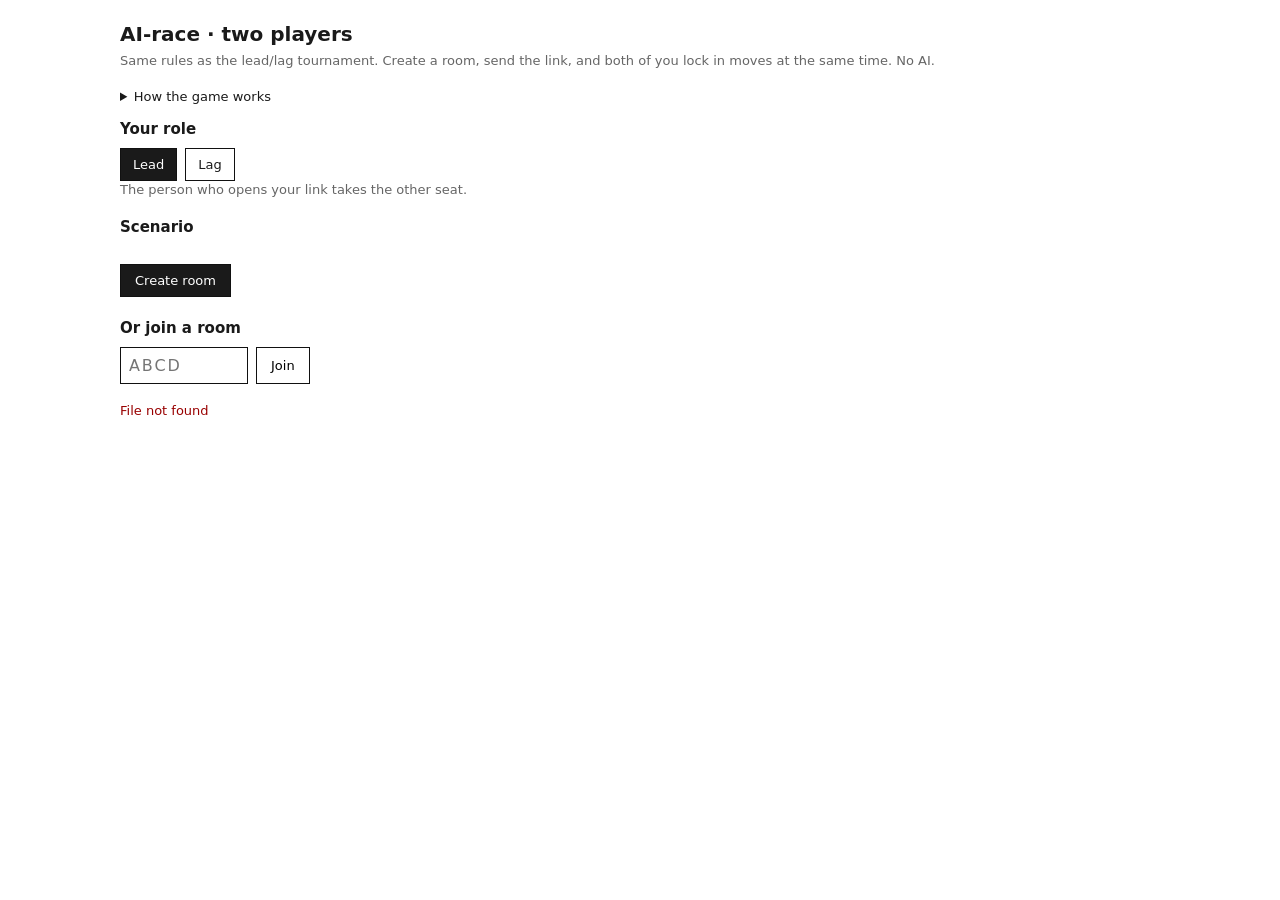
==== site/ai-race/index.html @ 3b781363 "ai-race" ====
<!DOCTYPE html>
<html lang="en">
<head>
  <meta charset="utf-8">
  <meta name="viewport" content="width=device-width, initial-scale=1">
  <title>AI-race · two players</title>
  <style>
    :root {
      --ink: #1a1a1a;
      --muted: #666;
      --bg: #fff;
      --panel: #f7f7f5;
      --line: #ddd;
      --you: #1f4e79;
      --them: #38761d;
      --warn: #990000;
    }
    * { box-sizing: border-box; }
    html, body {
      margin: 0;
      padding: 0;
      background: var(--bg);
      color: var(--ink);
      font-family: "DejaVu Sans", "Helvetica Neue", Helvetica, Arial, sans-serif;
    }
    .page {
      max-width: 1080px;
      margin: 0 auto;
      padding: 22px 20px 48px;
    }
    h1 {
      font-size: 20px;
      font-weight: 600;
      margin: 0 0 6px;
    }
    h2 {
      font-size: 15px;
      font-weight: 600;
      margin: 0 0 10px;
    }
    .lede, .hint, .error {
      color: var(--muted);
      font-size: 13px;
      line-height: 1.45;
      margin: 0 0 18px;
    }
    .error { color: var(--warn); }
    .hidden { display: none !important; }
    .row {
      display: flex;
      flex-wrap: wrap;
      gap: 8px;
    }
    .choice {
      appearance: none;
      border: 1px solid #111;
      background: #fff;
      color: var(--ink);
      padding: 8px 12px;
      font: inherit;
      font-size: 13px;
      cursor: pointer;
    }
    .choice.selected {
      background: var(--ink);
      color: #fff;
    }
    .choice:disabled {
      opacity: 0.45;
      cursor: default;
    }
    .scenarios {
      display: grid;
      grid-template-columns: repeat(auto-fill, minmax(230px, 1fr));
      gap: 8px;
      margin: 8px 0 18px;
    }
    .scenario {
      text-align: left;
      border: 1px solid var(--line);
      background: var(--panel);
      padding: 10px 12px;
      cursor: pointer;
      font: inherit;
    }
    .scenario.selected {
      border-color: #111;
      background: #fff;
    }
    .scenario strong {
      display: block;
      font-size: 13px;
      margin-bottom: 4px;
    }
    .scenario span {
      display: block;
      color: var(--muted);
      font-size: 12px;
      line-height: 1.4;
    }
    .block { margin: 0 0 18px; }
    button.primary, button.secondary {
      font: inherit;
      font-size: 13px;
      padding: 8px 14px;
      cursor: pointer;
      border: 1px solid #111;
    }
    button.primary {
      background: var(--ink);
      color: #fff;
    }
    button.secondary { background: #fff; }
    button:disabled {
      opacity: 0.45;
      cursor: default;
    }
    .layout {
      display: grid;
      grid-template-columns: 1fr 1fr;
      gap: 20px;
      align-items: start;
    }
    @media (max-width: 800px) {
      .layout { grid-template-columns: 1fr; }
    }
    .panel {
      background: var(--panel);
      padding: 14px 16px;
    }
    .meta {
      font-size: 13px;
      color: var(--muted);
      margin: 0 0 14px;
    }
    .share {
      display: flex;
      flex-wrap: wrap;
      gap: 8px;
      align-items: center;
      margin: 0 0 14px;
      font-size: 13px;
    }
    .share input {
      flex: 1 1 220px;
      font: inherit;
      font-size: 13px;
      padding: 8px;
      border: 1px solid #111;
    }
    table {
      width: 100%;
      border-collapse: collapse;
      font-size: 12px;
    }
    th, td {
      text-align: left;
      padding: 4px 6px;
      border-bottom: 1px solid var(--line);
      vertical-align: top;
    }
    th { color: var(--muted); font-weight: 600; }
    tr.current td { font-weight: 600; }
    .payoff {
      font-size: 14px;
      margin: 0 0 8px;
    }
    .payoff b { font-weight: 600; }
    .thread {
      display: flex;
      flex-direction: column;
      gap: 10px;
      min-height: 80px;
    }
    .bubble {
      border: 1px solid var(--line);
      background: #fff;
      padding: 10px 12px;
      font-size: 13px;
      line-height: 1.45;
    }
    .bubble.you { border-left: 3px solid var(--you); }
    .bubble.them { border-left: 3px solid var(--them); }
    .bubble.note, .bubble.resolution {
      color: var(--muted);
      background: transparent;
      border-style: dashed;
    }
    .bubble.result {
      border-color: #111;
      font-weight: 600;
    }
    .who {
      font-size: 11px;
      letter-spacing: 0.03em;
      text-transform: uppercase;
      color: var(--muted);
      margin-bottom: 4px;
    }
    .msg { margin-top: 6px; font-style: italic; }
    .actions label {
      display: block;
      font-size: 12px;
      color: var(--muted);
      margin: 10px 0 4px;
    }
    textarea, select {
      width: 100%;
      font: inherit;
      font-size: 13px;
      padding: 8px;
      border: 1px solid #111;
      background: #fff;
    }
    textarea { min-height: 72px; resize: vertical; }
    .deal-grid {
      display: flex;
      flex-wrap: wrap;
      gap: 6px;
    }
    details.rules {
      margin: 0 0 16px;
      font-size: 13px;
      color: var(--muted);
    }
    details.rules summary { cursor: pointer; color: var(--ink); }
    details.rules p { margin: 8px 0 0; line-height: 1.45; }
    .waiting { color: var(--muted); font-size: 13px; }
    .join-code {
      width: 8em;
      font: inherit;
      font-size: 16px;
      letter-spacing: 0.12em;
      text-transform: uppercase;
      padding: 8px;
      border: 1px solid #111;
    }
  </style>
</head>
<body>
  <div class="page">
    <section id="setup">
      <h1>AI-race · two players</h1>
      <p class="lede">Same rules as the lead/lag tournament. Create a room, send the link, and both of you lock in moves at the same time. No AI.</p>
      <details class="rules">
        <summary>How the game works</summary>
        <p>Each timestep you may first-strike, offer a pause treaty, or pass. A first strike ends the game: the striker scores bonus plus the current second-strike penalty, and the victim scores −100. If both strike, lead goes first. A pause deal must be on the grid (0, 0) through (5, −50). The other player may accept, counter once, or reject. After a counter, only accept or reject remains. If both offer, the lead player’s deal is presented. Mutual passes move time forward. A stay-in bonus is always on: when the game ends, both players receive extra points equal to the ending timestep (0-indexed).</p>
      </details>
      <div class="block">
        <h2>Your role</h2>
        <div class="row" id="roles">
          <button type="button" class="choice selected" data-role="lead">Lead</button>
          <button type="button" class="choice" data-role="lag">Lag</button>
        </div>
        <p class="hint">The person who opens your link takes the other seat.</p>
      </div>
      <div class="block">
        <h2>Scenario</h2>
        <div class="scenarios" id="scenarios"></div>
      </div>
      <div class="row">
        <button type="button" class="primary" id="create">Create room</button>
      </div>
      <div class="block" style="margin-top:22px">
        <h2>Or join a room</h2>
        <div class="row">
          <input class="join-code" id="join-code" maxlength="8" placeholder="ABCD" autocomplete="off">
          <button type="button" class="secondary" id="join">Join</button>
        </div>
      </div>
      <p class="error hidden" id="setup-error"></p>
    </section>

    <section id="game" class="hidden">
      <h1 id="game-title">Game</h1>
      <p class="meta" id="game-meta"></p>
      <div class="share" id="share">
        <input id="share-url" readonly>
        <button type="button" class="secondary" id="copy-link">Copy link</button>
      </div>
      <div class="layout">
        <div>
          <div class="panel">
            <h2>Current payoffs</h2>
            <div id="payoffs"></div>
            <div id="trajectory"></div>
          </div>
        </div>
        <div>
          <div class="panel">
            <h2>Negotiation</h2>
            <div class="thread" id="thread"></div>
            <p class="waiting hidden" id="waiting"></p>
            <p class="error hidden" id="game-error"></p>
            <form id="move-form" class="actions">
              <p class="hint" id="prompt"></p>
              <div class="row" id="move-actions"></div>
              <div id="deal-wrap" class="hidden">
                <label for="deal">Deal (lead, lag)</label>
                <div class="deal-grid" id="deals"></div>
              </div>
              <label for="message">Message</label>
              <textarea id="message" placeholder="Optional message attached to this move"></textarea>
              <div class="row" style="margin-top:10px">
                <button type="submit" class="primary" id="submit">Send</button>
                <button type="button" class="secondary" id="again">New game</button>
              </div>
            </form>
          </div>
        </div>
      </div>
    </section>
  </div>
  <script>
// Set this to your Render URL when this page is on cwrodriguez.com/ai-race.
// Leave empty when served by serve_play.py (same origin).
const PLAY_API = "";

const setupEl = document.getElementById("setup");
const gameEl = document.getElementById("game");
const scenariosEl = document.getElementById("scenarios");
const setupError = document.getElementById("setup-error");
const gameError = document.getElementById("game-error");
const waitingEl = document.getElementById("waiting");
const form = document.getElementById("move-form");

const state = {
  role: "lead",
  version: "",
  room: "",
  token: "",
  setup: null,
  payload: null,
  action: "pass",
  deal: null,
  pollTimer: null,
};

function showError(el, text) {
  el.textContent = text || "";
  el.classList.toggle("hidden", !text);
}

function selectChoice(container, attr, value) {
  for (const btn of container.querySelectorAll(".choice, .scenario")) {
    btn.classList.toggle("selected", btn.dataset[attr] === value);
  }
}

function dealKey(deal) {
  if (!deal) return "";
  if (Array.isArray(deal)) return `${deal[0]},${deal[1]}`;
  return `${deal.lead},${deal.lag}`;
}

function formatDeal(deal) {
  if (!deal) return "";
  if (Array.isArray(deal)) return `(${deal[0]}, ${deal[1]})`;
  return `(${deal.lead}, ${deal.lag})`;
}

function actionLabel(action) {
  return {
    first_strike: "First strike",
    offer_pause: "Offer pause",
    pass: "Pass",
    accept: "Accept",
    counter: "Counter",
    reject: "Reject",
  }[action] || action;
}

function shareUrl(room) {
  const url = new URL(window.location.href);
  url.searchParams.set("room", room);
  return url.toString();
}

function storageKey(room) {
  return `play:${room}`;
}

function rememberSeat(room, token, role) {
  sessionStorage.setItem(storageKey(room), JSON.stringify({ token, role }));
}

function recalledSeat(room) {
  try {
    return JSON.parse(sessionStorage.getItem(storageKey(room)) || "null");
  } catch {
    return null;
  }
}

async function api(path, options = {}) {
  const timeoutMs = options.timeoutMs || 20000;
  const headers = { ...(options.headers || {}) };
  const ctrl = new AbortController();
  const timer = setTimeout(() => ctrl.abort(), timeoutMs);
  try {
    const res = await fetch(`${PLAY_API}${path}`, { ...options, headers, signal: ctrl.signal });
    const data = await res.json().catch(() => ({}));
    if (!res.ok) throw new Error(data.error || res.statusText);
    return data;
  } catch (err) {
    if (err.name === "AbortError") {
      throw new Error("The server is waking up or unreachable. Try again in a moment.");
    }
    throw err;
  } finally {
    clearTimeout(timer);
  }
}

function renderSetup(payload) {
  state.setup = payload;
  scenariosEl.replaceChildren();
  for (const version of payload.versions) {
    const btn = document.createElement("button");
    btn.type = "button";
    btn.className = "scenario";
    btn.dataset.version = version.name;
    const title = document.createElement("strong");
    title.textContent = version.label;
    const blurb = document.createElement("span");
    blurb.textContent = `${version.blurb} ${version.notes.join(" ")}`;
    btn.append(title, blurb);
    btn.addEventListener("click", () => {
      state.version = version.name;
      selectChoice(scenariosEl, "version", version.name);
    });
    scenariosEl.append(btn);
  }
  if (payload.versions.length) {
    state.version = payload.versions[0].name;
    selectChoice(scenariosEl, "version", state.version);
  }
}

function renderPayoffs(game) {
  const vis = game.visible;
  const youLead = game.human_role === "lead";
  const payoffs = document.getElementById("payoffs");
  payoffs.replaceChildren();
  const lines = [
    `Timestep ${vis.timestep} of ${vis.n_timesteps - 1}.`,
    `First-strike bonuses: lead +${vis.lead_bonus}, lag +${vis.lag_bonus}.`,
    `Second-strike penalties: lead ${vis.lead_penalty}, lag ${vis.lag_penalty}.`,
    `If lead strikes now: lead ${vis.if_lead_strikes.lead}, lag ${vis.if_lead_strikes.lag}.`,
    `If lag strikes now: lead ${vis.if_lag_strikes.lead}, lag ${vis.if_lag_strikes.lag}.`,
  ];
  if (vis.stayin_bonus) {
    lines.splice(2, 0,
      `Stay-in bonus: +${vis.stayin_bonus} per timestep to both players when the game ends. If it ends now, both scores increase by +${vis.stayin_if_end || 0}.`
    );
  }
  for (const line of lines) {
    const p = document.createElement("p");
    p.className = "payoff";
    p.textContent = line;
    payoffs.append(p);
  }
  const yours = youLead ? vis.if_lead_strikes.lead : vis.if_lag_strikes.lag;
  const theirs = youLead ? vis.if_lead_strikes.lag : vis.if_lag_strikes.lead;
  const note = document.createElement("p");
  note.className = "payoff";
  note.innerHTML = `If you strike now: you <b>${yours}</b>, opponent <b>${theirs}</b>.`;
  payoffs.append(note);

  const box = document.getElementById("trajectory");
  box.replaceChildren();
  if (!vis.trajectory) {
    const p = document.createElement("p");
    p.className = "hint";
    p.textContent = "You observe only the current payoffs.";
    box.append(p);
    return;
  }
  const hint = document.createElement("p");
  hint.className = "hint";
  hint.textContent = game.version.info === "complete"
    ? "Full payoff path, including future timesteps."
    : "Payoffs from the start through this timestep. Future timesteps are hidden.";
  box.append(hint);
  const table = document.createElement("table");
  table.innerHTML = "<thead><tr><th>t</th><th>Lead pen.</th><th>Lag pen.</th><th>Stay-in</th><th>Lead strikes</th><th>Lag strikes</th></tr></thead>";
  const body = document.createElement("tbody");
  for (const row of vis.trajectory) {
    const tr = document.createElement("tr");
    if (row.timestep === vis.timestep) tr.className = "current";
    const stay = row.stayin_if_end != null ? `+${row.stayin_if_end}` : "—";
    tr.innerHTML = `<td>${row.timestep}${row.timestep === vis.timestep ? " ←" : ""}</td>
      <td>${row.lead_penalty}</td><td>${row.lag_penalty}</td>
      <td>${stay}</td>
      <td>(${row.if_lead_strikes.lead}, ${row.if_lead_strikes.lag})</td>
      <td>(${row.if_lag_strikes.lead}, ${row.if_lag_strikes.lag})</td>`;
    body.append(tr);
  }
  table.append(body);
  box.append(table);
}

function renderThread(game) {
  const box = document.getElementById("thread");
  box.replaceChildren();
  if (!game.thread.length && game.phase !== "done") {
    const empty = document.createElement("div");
    empty.className = "bubble note";
    empty.textContent = "No public moves yet. Choose an action for this timestep.";
    box.append(empty);
  }
  for (const item of game.thread) {
    const div = document.createElement("div");
    const side = item.is_you ? "you" : item.actor ? "them" : item.kind;
    div.className = `bubble ${side}`;
    if (item.kind === "offer" || item.kind === "reply" || item.kind === "action") {
      const who = document.createElement("div");
      who.className = "who";
      who.textContent = `${item.label} · t=${item.timestep}`;
      const body = document.createElement("div");
      const verb = item.kind === "offer" ? "offered" : actionLabel(item.action || "offered").toLowerCase();
      body.textContent = item.deal ? `${verb} ${formatDeal(item.deal)}` : verb;
      div.append(who, body);
      if (item.message) {
        const msg = document.createElement("div");
        msg.className = "msg";
        msg.textContent = `“${item.message}”`;
        div.append(msg);
      }
    } else if (item.kind === "result") {
      div.textContent = item.text || "Game over.";
      if (item.you != null) {
        const scores = document.createElement("div");
        scores.style.marginTop = "6px";
        scores.textContent = `Your score ${item.you} · opponent ${item.them}`;
        div.append(scores);
      }
    } else {
      div.textContent = item.text || "";
    }
    box.append(div);
  }
}

function waitingText(payload) {
  const game = payload.state;
  if (payload.waiting_for_join && payload.waiting_for_join.length) {
    const open = payload.waiting_for_join[0];
    return `Waiting for the ${open} player to join. Send them the link.`;
  }
  if (game.phase === "done") return "";
  if (game.you_ready) {
    return game.opponent_ready
      ? "Resolving…"
      : "You locked in. Waiting for the other player.";
  }
  if (game.opponent_ready) return "The other player has locked in. Choose your action.";
  if (!game.your_turn) return game.prompt || "Waiting for the other player.";
  return "";
}

function setActionButtons(game, canAct) {
  const box = document.getElementById("move-actions");
  const deals = document.getElementById("deals");
  const dealWrap = document.getElementById("deal-wrap");
  box.replaceChildren();
  deals.replaceChildren();
  const done = game.phase === "done";
  const showForm = canAct && !done;
  document.getElementById("submit").classList.toggle("hidden", !showForm);
  document.getElementById("message").classList.toggle("hidden", !showForm);
  document.querySelector("label[for=message]").classList.toggle("hidden", !showForm);
  box.classList.toggle("hidden", !showForm);
  if (!showForm) {
    dealWrap.classList.add("hidden");
    document.getElementById("prompt").textContent = game.prompt || "";
    return;
  }
  const actions = game.phase === "negotiate"
    ? (game.can_counter ? ["accept", "counter", "reject"] : ["accept", "reject"])
    : (game.allow_pause ? ["first_strike", "offer_pause", "pass"] : ["first_strike", "pass"]);
  if (!actions.includes(state.action)) {
    state.action = actions.includes("pass") ? "pass" : actions[0];
  }
  for (const action of actions) {
    const btn = document.createElement("button");
    btn.type = "button";
    btn.className = "choice";
    btn.dataset.action = action;
    btn.textContent = actionLabel(action);
    if (action === state.action) btn.classList.add("selected");
    btn.addEventListener("click", () => {
      state.action = action;
      selectChoice(box, "action", action);
      dealWrap.classList.toggle("hidden", action !== "offer_pause" && action !== "counter");
    });
    box.append(btn);
  }
  const needsDeal = state.action === "offer_pause" || state.action === "counter";
  dealWrap.classList.toggle("hidden", !needsDeal);
  if (!state.deal && game.deal_grid.length) state.deal = game.deal_grid[0];
  for (const deal of game.deal_grid) {
    const btn = document.createElement("button");
    btn.type = "button";
    btn.className = "choice";
    btn.dataset.deal = dealKey(deal);
    btn.textContent = formatDeal(deal);
    if (dealKey(deal) === dealKey(state.deal)) btn.classList.add("selected");
    btn.addEventListener("click", () => {
      state.deal = deal;
      selectChoice(deals, "deal", dealKey(deal));
    });
    deals.append(btn);
  }
  document.getElementById("prompt").textContent = game.prompt || (
    game.phase === "action"
      ? "Choose first strike, offer a pause, or pass. The other player chooses at the same time."
      : "A pause deal is on the table."
  );
}

function enterGame(payload) {
  state.room = payload.room;
  state.token = payload.token;
  state.role = payload.role;
  rememberSeat(payload.room, payload.token, payload.role);
  const url = shareUrl(payload.room);
  history.replaceState(null, "", url);
  document.getElementById("share-url").value = url;
  setupEl.classList.add("hidden");
  gameEl.classList.remove("hidden");
  renderPayload(payload);
  startPolling();
}

function renderPayload(payload) {
  state.payload = payload;
  const game = payload.state;
  document.getElementById("game-title").textContent = `You are ${payload.role}`;
  const joinNote = payload.waiting_for_join && payload.waiting_for_join.length
    ? " · waiting for opponent"
    : "";
  document.getElementById("game-meta").textContent =
    `${game.version.label} · room ${payload.room} · timestep ${game.timestep} of ${game.last_timestep}${joinNote}`;
  renderPayoffs(game);
  renderThread(game);
  const waiting = waitingText(payload);
  waitingEl.textContent = waiting;
  waitingEl.classList.toggle("hidden", !waiting);
  const canAct = game.your_turn;
  setActionButtons(game, canAct);
}

function stopPolling() {
  if (state.pollTimer) {
    clearTimeout(state.pollTimer);
    state.pollTimer = null;
  }
}

function shouldPoll(payload) {
  if (!payload) return false;
  if (payload.state.phase === "done") return false;
  if (payload.waiting_for_join && payload.waiting_for_join.length) return true;
  return !payload.state.your_turn;
}

function startPolling() {
  stopPolling();
  if (!shouldPoll(state.payload)) return;
  state.pollTimer = setTimeout(poll, 1500);
}

async function poll() {
  if (!state.room || !state.token) return;
  try {
    const data = await api(
      `/api/state?room=${encodeURIComponent(state.room)}&token=${encodeURIComponent(state.token)}`,
      { timeoutMs: 90000 },
    );
    renderPayload(data);
    showError(gameError, "");
  } catch (err) {
    showError(gameError, err.message);
  } finally {
    startPolling();
  }
}

async function createRoom() {
  showError(setupError, "");
  const btn = document.getElementById("create");
  btn.disabled = true;
  try {
    const data = await api("/api/rooms", {
      method: "POST",
      headers: { "Content-Type": "application/json" },
      timeoutMs: 90000,
      body: JSON.stringify({ role: state.role, version: state.version }),
    });
    enterGame(data);
  } catch (err) {
    showError(setupError, err.message);
  } finally {
    btn.disabled = false;
  }
}

async function joinRoom(room, token) {
  showError(setupError, "");
  const btn = document.getElementById("join");
  btn.disabled = true;
  try {
    const data = await api("/api/rooms/join", {
      method: "POST",
      headers: { "Content-Type": "application/json" },
      timeoutMs: 90000,
      body: JSON.stringify({ room, token: token || "", role: state.role }),
    });
    enterGame(data);
  } catch (err) {
    showError(setupError, err.message);
  } finally {
    btn.disabled = false;
  }
}

async function sendMove(event) {
  event.preventDefault();
  const game = state.payload && state.payload.state;
  if (!game || game.phase === "done" || !game.your_turn) return;
  if (state.action === "first_strike" && !confirm("A first strike ends the game immediately. Continue?")) {
    return;
  }
  showError(gameError, "");
  const submit = document.getElementById("submit");
  submit.disabled = true;
  const payload = {
    room: state.room,
    token: state.token,
    action: state.action,
    message: document.getElementById("message").value,
    deal: null,
  };
  if (state.action === "offer_pause" || state.action === "counter") {
    const [lead, lag] = state.deal;
    payload.deal = { lead, lag };
  }
  try {
    const data = await api("/api/move", {
      method: "POST",
      headers: { "Content-Type": "application/json" },
      body: JSON.stringify(payload),
    });
    document.getElementById("message").value = "";
    renderPayload(data);
    startPolling();
  } catch (err) {
    showError(gameError, err.message);
  } finally {
    submit.disabled = false;
  }
}

document.getElementById("roles").addEventListener("click", (event) => {
  const btn = event.target.closest("[data-role]");
  if (!btn) return;
  state.role = btn.dataset.role;
  selectChoice(document.getElementById("roles"), "role", state.role);
});

document.getElementById("create").addEventListener("click", createRoom);
document.getElementById("join").addEventListener("click", () => {
  const room = document.getElementById("join-code").value.trim().toUpperCase();
  if (!room) {
    showError(setupError, "Enter a room code.");
    return;
  }
  joinRoom(room);
});
form.addEventListener("submit", sendMove);
document.getElementById("again").addEventListener("click", () => {
  stopPolling();
  state.room = "";
  state.token = "";
  state.payload = null;
  history.replaceState(null, "", window.location.pathname);
  gameEl.classList.add("hidden");
  setupEl.classList.remove("hidden");
  showError(gameError, "");
});
document.getElementById("copy-link").addEventListener("click", async () => {
  const value = document.getElementById("share-url").value;
  try {
    await navigator.clipboard.writeText(value);
    document.getElementById("copy-link").textContent = "Copied";
    setTimeout(() => { document.getElementById("copy-link").textContent = "Copy link"; }, 1200);
  } catch {
    document.getElementById("share-url").select();
  }
});

const params = new URLSearchParams(window.location.search);
const roomFromUrl = (params.get("room") || "").trim().toUpperCase();

api("/api/setup", { timeoutMs: 90000 })
  .then((payload) => {
    renderSetup(payload);
    if (!roomFromUrl) return;
    document.getElementById("join-code").value = roomFromUrl;
    const recalled = recalledSeat(roomFromUrl);
    return joinRoom(roomFromUrl, recalled && recalled.token);
  })
  .catch((err) => showError(setupError, err.message));
  </script>
</body>
</html>
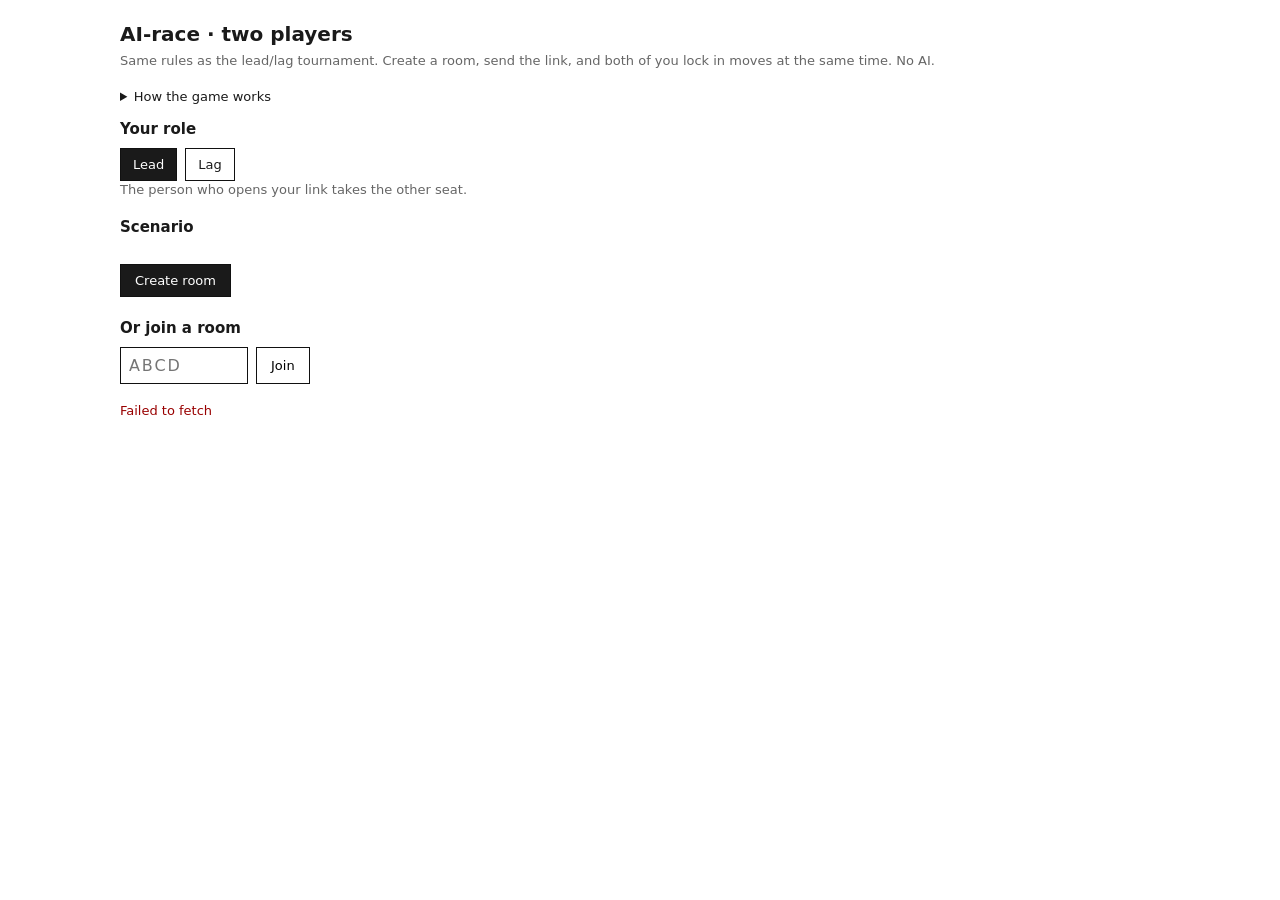
==== commit 57b75d3c: "Use render api" ====
--- a/site/ai-race/index.html
+++ b/site/ai-race/index.html
@@ -314,7 +314,7 @@
   <script>
 // Set this to your Render URL when this page is on cwrodriguez.com/ai-race.
 // Leave empty when served by serve_play.py (same origin).
-const PLAY_API = "";
+const PLAY_API = "https://ai-race.onrender.com";
 
 const setupEl = document.getElementById("setup");
 const gameEl = document.getElementById("game");
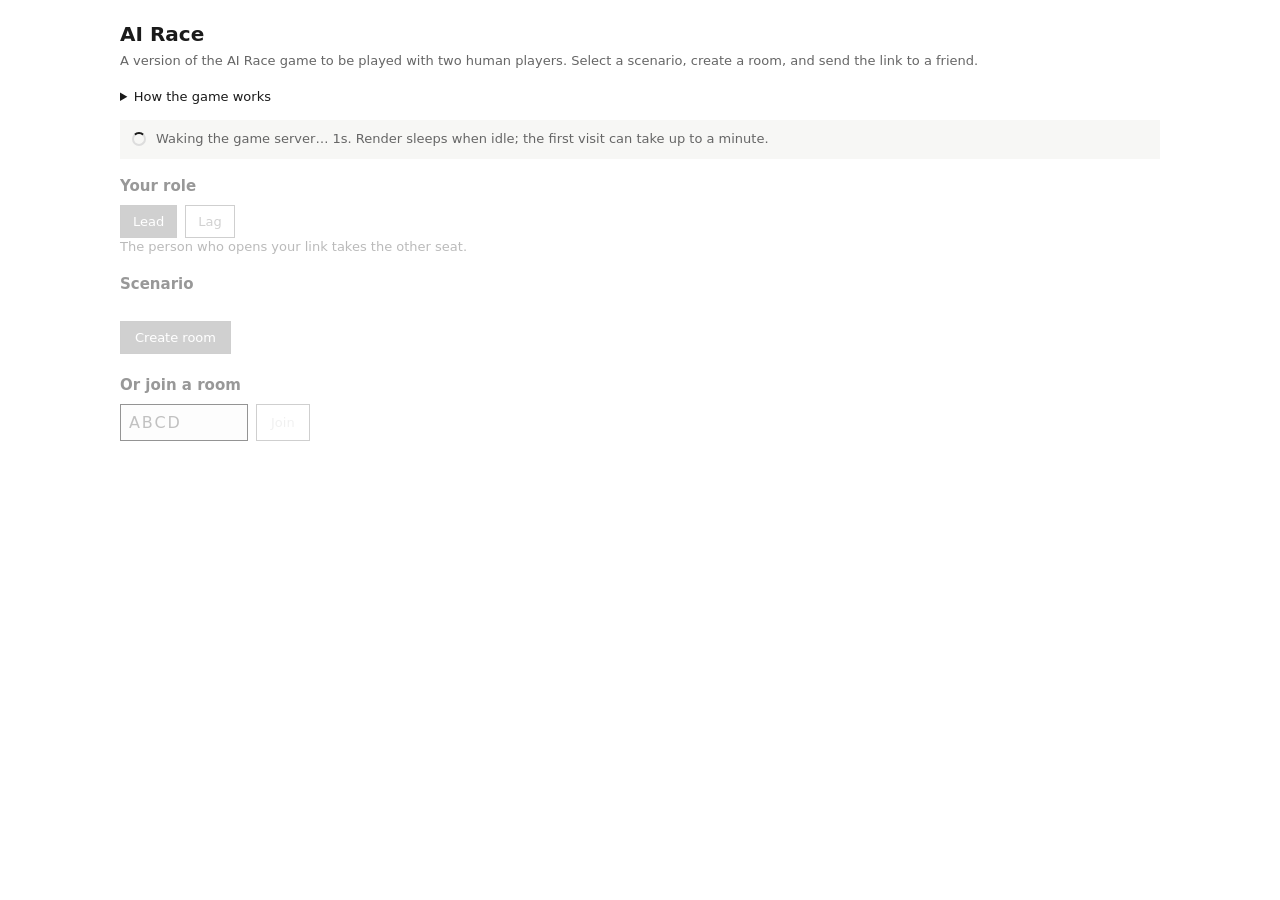
==== commit e5482a00: "Sync AI Race from game_theory" ====
--- a/site/ai-race/index.html
+++ b/site/ai-race/index.html
@@ -3,7 +3,7 @@
 <head>
   <meta charset="utf-8">
   <meta name="viewport" content="width=device-width, initial-scale=1">
-  <title>AI-race · two players</title>
+  <title>AI Race</title>
   <style>
     :root {
       --ink: #1a1a1a;
@@ -46,6 +46,35 @@
     }
     .error { color: var(--warn); }
     .hidden { display: none !important; }
+    .server-status {
+      display: flex;
+      flex-wrap: wrap;
+      align-items: center;
+      gap: 10px;
+      margin: 0 0 18px;
+      padding: 10px 12px;
+      background: var(--panel);
+      font-size: 13px;
+      color: var(--muted);
+      line-height: 1.45;
+    }
+    .server-status.failed { color: var(--warn); }
+    .spinner {
+      width: 14px;
+      height: 14px;
+      border: 2px solid var(--line);
+      border-top-color: var(--ink);
+      border-radius: 50%;
+      animation: spin 0.8s linear infinite;
+      flex: 0 0 auto;
+    }
+    @keyframes spin {
+      to { transform: rotate(360deg); }
+    }
+    .setup-controls.is-blocked {
+      opacity: 0.45;
+      pointer-events: none;
+    }
     .row {
       display: flex;
       flex-wrap: wrap;
@@ -71,9 +100,12 @@
     }
     .scenarios {
       display: grid;
-      grid-template-columns: repeat(auto-fill, minmax(230px, 1fr));
+      grid-template-columns: 1fr 1fr;
       gap: 8px;
       margin: 8px 0 18px;
+    }
+    @media (max-width: 640px) {
+      .scenarios { grid-template-columns: 1fr; }
     }
     .scenario {
       text-align: left;
@@ -235,22 +267,77 @@
       padding: 8px;
       border: 1px solid #111;
     }
+    .modal-backdrop {
+      position: fixed;
+      inset: 0;
+      background: rgba(0, 0, 0, 0.45);
+      display: flex;
+      align-items: flex-start;
+      justify-content: center;
+      overflow: auto;
+      padding: 32px 16px;
+      z-index: 20;
+    }
+    .modal {
+      background: #fff;
+      max-width: 720px;
+      width: 100%;
+      padding: 18px 20px 20px;
+      border: 1px solid #111;
+    }
+    .modal h2 { margin-bottom: 6px; }
+    .modal .fields {
+      display: grid;
+      grid-template-columns: 1fr 1fr;
+      gap: 10px 14px;
+      margin: 14px 0;
+    }
+    @media (max-width: 640px) {
+      .modal .fields { grid-template-columns: 1fr; }
+    }
+    .modal label {
+      display: block;
+      font-size: 12px;
+      color: var(--muted);
+      margin: 0 0 4px;
+    }
+    .modal input, .modal select {
+      width: 100%;
+      font: inherit;
+      font-size: 13px;
+      padding: 8px;
+      border: 1px solid #111;
+      background: #fff;
+    }
+    .penalty-table { margin: 8px 0 14px; }
+    .deal-preview {
+      font-size: 12px;
+      color: var(--muted);
+      line-height: 1.45;
+      margin: 0 0 14px;
+    }
   </style>
 </head>
 <body>
   <div class="page">
     <section id="setup">
-      <h1>AI-race · two players</h1>
-      <p class="lede">Same rules as the lead/lag tournament. Create a room, send the link, and both of you lock in moves at the same time. No AI.</p>
+      <h1>AI Race</h1>
+      <p class="lede">A version of the AI Race game to be played with two human players. Select a scenario, create a room, and send the link to a friend.</p>
       <details class="rules">
         <summary>How the game works</summary>
-        <p>Each timestep you may first-strike, offer a pause treaty, or pass. A first strike ends the game: the striker scores bonus plus the current second-strike penalty, and the victim scores −100. If both strike, lead goes first. A pause deal must be on the grid (0, 0) through (5, −50). The other player may accept, counter once, or reject. After a counter, only accept or reject remains. If both offer, the lead player’s deal is presented. Mutual passes move time forward. A stay-in bonus is always on: when the game ends, both players receive extra points equal to the ending timestep (0-indexed).</p>
+        <p>Each turn, the Lead and the Lag may engage in a first strike, negotiate a pause, or continue progressing. A first strike ends the game: the striker receives the first-strike bonus (+5) plus the current second-strike penalty, and the other player takes the destruction penalty (−100). If both strike, the Lead strikes first. Pause terms can be neutral or can favor one player at the expense of the other. The conceding player loses 5 points per point gained by the winning player, and a pause cannot net more than the first-strike bonus, so deals end at (0, 0) or (1, −5) through (5, −25) for the winning and conceding player. The receiving player may accept, counter once, or reject and continue to the next turn. After a counter, only accept or reject remains. If both offer, the Lead’s terms are presented. If both continue, the race moves forward. The game ends when a pause is accepted, a player strikes, or all turns finish without a strike. Both players then receive a stay-in bonus of +1 per turn, equal to the ending turn (0-indexed).</p>
       </details>
+      <div id="server-status" class="server-status" aria-live="polite">
+        <span class="spinner" aria-hidden="true"></span>
+        <span id="server-status-text">Connecting to the game server… Render sleeps when idle, so the first visit can take up to a minute.</span>
+        <button type="button" class="secondary hidden" id="retry-server">Retry</button>
+      </div>
+      <div id="setup-controls" class="setup-controls is-blocked">
       <div class="block">
         <h2>Your role</h2>
         <div class="row" id="roles">
-          <button type="button" class="choice selected" data-role="lead">Lead</button>
-          <button type="button" class="choice" data-role="lag">Lag</button>
+          <button type="button" class="choice selected" data-role="lead" disabled>Lead</button>
+          <button type="button" class="choice" data-role="lag" disabled>Lag</button>
         </div>
         <p class="hint">The person who opens your link takes the other seat.</p>
       </div>
@@ -259,17 +346,71 @@
         <div class="scenarios" id="scenarios"></div>
       </div>
       <div class="row">
-        <button type="button" class="primary" id="create">Create room</button>
+        <button type="button" class="primary" id="create" disabled>Create room</button>
       </div>
       <div class="block" style="margin-top:22px">
         <h2>Or join a room</h2>
         <div class="row">
-          <input class="join-code" id="join-code" maxlength="8" placeholder="ABCD" autocomplete="off">
-          <button type="button" class="secondary" id="join">Join</button>
+          <input class="join-code" id="join-code" maxlength="8" placeholder="ABCD" autocomplete="off" disabled>
+          <button type="button" class="secondary" id="join" disabled>Join</button>
         </div>
+      </div>
       </div>
       <p class="error hidden" id="setup-error"></p>
     </section>
+
+    <div id="custom-modal" class="modal-backdrop hidden">
+      <div class="modal" role="dialog" aria-labelledby="custom-title">
+        <h2 id="custom-title">Custom race</h2>
+        <p class="hint">Set turns, parameters, and Lead/Lag second-strike penalties for each turn. Pause deals are generated from the first-strike bonus and concession ratio.</p>
+        <div class="fields">
+          <div>
+            <label for="custom-turns">Number of turns</label>
+            <input id="custom-turns" type="number" min="2" max="15" value="10">
+          </div>
+          <div>
+            <label for="custom-preset">Fill from preset</label>
+            <select id="custom-preset">
+              <option value="">Leave as edited</option>
+              <option value="convergent">Convergent</option>
+              <option value="divergent">Divergent</option>
+              <option value="static">Static</option>
+            </select>
+          </div>
+          <div>
+            <label for="custom-bonus">First-strike bonus</label>
+            <input id="custom-bonus" type="number" min="0" max="20" value="5">
+          </div>
+          <div>
+            <label for="custom-ratio">Concession ratio</label>
+            <input id="custom-ratio" type="number" min="1" max="20" value="5">
+          </div>
+          <div>
+            <label for="custom-destruction">Destruction penalty</label>
+            <input id="custom-destruction" type="number" value="-100">
+          </div>
+          <div>
+            <label for="custom-stayin">Stay-in bonus per turn</label>
+            <input id="custom-stayin" type="number" value="1">
+          </div>
+          <div>
+            <label for="custom-info">Knowledge</label>
+            <select id="custom-info">
+              <option value="current">Current knowledge</option>
+              <option value="future">Future knowledge</option>
+            </select>
+          </div>
+        </div>
+        <h2>Second-strike penalties</h2>
+        <div class="penalty-table" id="custom-penalties"></div>
+        <p class="deal-preview" id="custom-deals"></p>
+        <p class="error hidden" id="custom-error"></p>
+        <div class="row">
+          <button type="button" class="primary" id="custom-create">Create room</button>
+          <button type="button" class="secondary" id="custom-cancel">Cancel</button>
+        </div>
+      </div>
+    </div>
 
     <section id="game" class="hidden">
       <h1 id="game-title">Game</h1>
@@ -334,6 +475,8 @@
   action: "pass",
   deal: null,
   pollTimer: null,
+  custom: null,
+  penalties: [],
 };
 
 function showError(el, text) {
@@ -390,6 +533,33 @@
   } catch {
     return null;
   }
+}
+
+function sleep(ms) {
+  return new Promise((resolve) => setTimeout(resolve, ms));
+}
+
+function setSetupEnabled(enabled) {
+  const box = document.getElementById("setup-controls");
+  box.classList.toggle("is-blocked", !enabled);
+  for (const el of box.querySelectorAll("button, input, select, textarea")) {
+    el.disabled = !enabled;
+  }
+}
+
+function setServerStatus(text, { spinning = true, failed = false } = {}) {
+  const bar = document.getElementById("server-status");
+  const retry = document.getElementById("retry-server");
+  if (!text) {
+    bar.classList.add("hidden");
+    retry.classList.add("hidden");
+    return;
+  }
+  bar.classList.remove("hidden");
+  bar.classList.toggle("failed", failed);
+  bar.querySelector(".spinner").classList.toggle("hidden", !spinning);
+  document.getElementById("server-status-text").textContent = text;
+  retry.classList.toggle("hidden", !failed);
 }
 
 async function api(path, options = {}) {
@@ -412,6 +582,37 @@
   }
 }
 
+async function waitForSetup() {
+  setSetupEnabled(false);
+  setServerStatus("Connecting to the game server… Render sleeps when idle, so the first visit can take up to a minute.");
+  showError(setupError, "");
+  const started = Date.now();
+  const deadline = started + 120000;
+  let lastError = null;
+  while (Date.now() < deadline) {
+    try {
+      const payload = await api("/api/setup", {
+        timeoutMs: Math.max(5000, Math.min(90000, deadline - Date.now())),
+      });
+      renderSetup(payload);
+      setServerStatus("");
+      setSetupEnabled(true);
+      return payload;
+    } catch (err) {
+      lastError = err;
+      const secs = Math.max(1, Math.round((Date.now() - started) / 1000));
+      setServerStatus(
+        `Waking the game server… ${secs}s. Render sleeps when idle; the first visit can take up to a minute.`,
+      );
+      await sleep(2000);
+    }
+  }
+  const message = (lastError && lastError.message) || "Could not reach the game server.";
+  setServerStatus(message, { spinning: false, failed: true });
+  showError(setupError, message);
+  throw lastError || new Error(message);
+}
+
 function renderSetup(payload) {
   state.setup = payload;
   scenariosEl.replaceChildren();
@@ -423,10 +624,15 @@
     const title = document.createElement("strong");
     title.textContent = version.label;
     const blurb = document.createElement("span");
-    blurb.textContent = `${version.blurb} ${version.notes.join(" ")}`;
+    blurb.textContent = `${version.blurb} ${(version.notes || []).join(" ")}`;
     btn.append(title, blurb);
     btn.addEventListener("click", () => {
+      if (version.name === "custom") {
+        openCustomModal();
+        return;
+      }
       state.version = version.name;
+      state.custom = null;
       selectChoice(scenariosEl, "version", version.name);
     });
     scenariosEl.append(btn);
@@ -444,7 +650,7 @@
   payoffs.replaceChildren();
   const lines = [
     `Timestep ${vis.timestep} of ${vis.n_timesteps - 1}.`,
-    `First-strike bonuses: lead +${vis.lead_bonus}, lag +${vis.lag_bonus}.`,
+    `First-strike bonus: +${vis.first_strike_bonus} for both players.`,
     `Second-strike penalties: lead ${vis.lead_penalty}, lag ${vis.lag_penalty}.`,
     `If lead strikes now: lead ${vis.if_lead_strikes.lead}, lag ${vis.if_lead_strikes.lag}.`,
     `If lag strikes now: lead ${vis.if_lag_strikes.lead}, lag ${vis.if_lag_strikes.lag}.`,
@@ -478,7 +684,7 @@
   }
   const hint = document.createElement("p");
   hint.className = "hint";
-  hint.textContent = game.version.info === "complete"
+  hint.textContent = game.version.info === "future"
     ? "Full payoff path, including future timesteps."
     : "Payoffs from the start through this timestep. Future timesteps are hidden.";
   box.append(hint);
@@ -578,7 +784,7 @@
   }
   const actions = game.phase === "negotiate"
     ? (game.can_counter ? ["accept", "counter", "reject"] : ["accept", "reject"])
-    : (game.allow_pause ? ["first_strike", "offer_pause", "pass"] : ["first_strike", "pass"]);
+    : ["first_strike", "offer_pause", "pass"];
   if (!actions.includes(state.action)) {
     state.action = actions.includes("pass") ? "pass" : actions[0];
   }
@@ -687,22 +893,34 @@
   }
 }
 
-async function createRoom() {
+async function createRoom(fromCustom) {
   showError(setupError, "");
+  if (state.version === "custom" && !fromCustom && !state.custom) {
+    openCustomModal();
+    return;
+  }
   const btn = document.getElementById("create");
+  const customBtn = document.getElementById("custom-create");
   btn.disabled = true;
+  customBtn.disabled = true;
+  const body = { role: state.role, version: state.version };
+  if (state.version === "custom" && state.custom) {
+    Object.assign(body, state.custom);
+  }
   try {
     const data = await api("/api/rooms", {
       method: "POST",
       headers: { "Content-Type": "application/json" },
       timeoutMs: 90000,
-      body: JSON.stringify({ role: state.role, version: state.version }),
+      body: JSON.stringify(body),
     });
+    closeCustomModal();
     enterGame(data);
   } catch (err) {
-    showError(setupError, err.message);
+    showError(fromCustom ? document.getElementById("custom-error") : setupError, err.message);
   } finally {
     btn.disabled = false;
+    customBtn.disabled = false;
   }
 }
 
@@ -762,6 +980,120 @@
   }
 }
 
+function dealGridFromParams(bonus, ratio) {
+  const deals = [[0, 0]];
+  for (let k = 1; k <= bonus; k++) {
+    deals.push([k, -k * ratio]);
+    deals.push([-k * ratio, k]);
+  }
+  return deals;
+}
+
+function defaultPenalties(turns) {
+  const preset = (state.setup && state.setup.presets && state.setup.presets.static) || [];
+  const rows = [];
+  for (let i = 0; i < turns; i++) {
+    const src = state.penalties[i] || preset[i] || [-30, -30];
+    rows.push([Number(src[0]), Number(src[1])]);
+  }
+  return rows;
+}
+
+function readPenaltyInputs() {
+  const rows = [];
+  const table = document.getElementById("custom-penalties");
+  const turnRows = table.querySelectorAll("tbody tr");
+  for (const tr of turnRows) {
+    const inputs = tr.querySelectorAll("input");
+    rows.push([Number(inputs[0].value), Number(inputs[1].value)]);
+  }
+  return rows;
+}
+
+function renderPenaltyTable(rows) {
+  const box = document.getElementById("custom-penalties");
+  const table = document.createElement("table");
+  table.innerHTML = "<thead><tr><th>t</th><th>Lead penalty</th><th>Lag penalty</th></tr></thead>";
+  const body = document.createElement("tbody");
+  rows.forEach((row, i) => {
+    const tr = document.createElement("tr");
+    tr.innerHTML = `<td>${i}</td>
+      <td><input type="number" value="${row[0]}"></td>
+      <td><input type="number" value="${row[1]}"></td>`;
+    body.append(tr);
+  });
+  table.append(body);
+  box.replaceChildren(table);
+}
+
+function renderDealPreview() {
+  const bonus = Number(document.getElementById("custom-bonus").value);
+  const ratio = Number(document.getElementById("custom-ratio").value);
+  const deals = dealGridFromParams(bonus, ratio);
+  document.getElementById("custom-deals").textContent =
+    `Pause deals (lead, lag): ${deals.map(([a, b]) => `(${a}, ${b})`).join(", ")}`;
+}
+
+function openCustomModal() {
+  state.version = "custom";
+  selectChoice(scenariosEl, "version", "custom");
+  const defaults = (state.setup && state.setup.defaults) || {};
+  document.getElementById("custom-turns").value = String(defaults.turns || 10);
+  document.getElementById("custom-bonus").value = String(defaults.first_strike_bonus ?? 5);
+  document.getElementById("custom-ratio").value = String(defaults.concession_ratio ?? 5);
+  document.getElementById("custom-destruction").value = String(defaults.destruction_penalty ?? -100);
+  document.getElementById("custom-stayin").value = String(defaults.stayin_bonus ?? 1);
+  document.getElementById("custom-info").value = defaults.info || "current";
+  document.getElementById("custom-preset").value = "";
+  state.penalties = defaultPenalties(Number(document.getElementById("custom-turns").value));
+  renderPenaltyTable(state.penalties);
+  renderDealPreview();
+  showError(document.getElementById("custom-error"), "");
+  document.getElementById("custom-modal").classList.remove("hidden");
+}
+
+function closeCustomModal() {
+  document.getElementById("custom-modal").classList.add("hidden");
+}
+
+function applyPreset() {
+  const name = document.getElementById("custom-preset").value;
+  const preset = state.setup && state.setup.presets && state.setup.presets[name];
+  if (!preset) return;
+  document.getElementById("custom-turns").value = String(preset.length);
+  state.penalties = preset.map((row) => [row[0], row[1]]);
+  renderPenaltyTable(state.penalties);
+}
+
+function syncTurns() {
+  const turns = Number(document.getElementById("custom-turns").value);
+  if (!Number.isInteger(turns) || turns < 2 || turns > 15) return;
+  state.penalties = readPenaltyInputs();
+  state.penalties = defaultPenalties(turns);
+  renderPenaltyTable(state.penalties);
+}
+
+function customPayload() {
+  const turns = Number(document.getElementById("custom-turns").value);
+  if (!Number.isInteger(turns) || turns < 2 || turns > 15) {
+    throw new Error("Turns must be between 2 and 15.");
+  }
+  const penalties = readPenaltyInputs();
+  if (penalties.length !== turns || penalties.some((row) => row.some((n) => !Number.isFinite(n)))) {
+    throw new Error("Enter integer lead and lag penalties for each turn.");
+  }
+  return {
+    version: "custom",
+    turns,
+    penalties,
+    first_strike_bonus: Number(document.getElementById("custom-bonus").value),
+    concession_ratio: Number(document.getElementById("custom-ratio").value),
+    destruction_penalty: Number(document.getElementById("custom-destruction").value),
+    stayin_bonus: Number(document.getElementById("custom-stayin").value),
+    info: document.getElementById("custom-info").value,
+  };
+}
+
 document.getElementById("roles").addEventListener("click", (event) => {
   const btn = event.target.closest("[data-role]");
   if (!btn) return;
@@ -769,7 +1101,25 @@
   selectChoice(document.getElementById("roles"), "role", state.role);
 });
 
-document.getElementById("create").addEventListener("click", createRoom);
+document.getElementById("create").addEventListener("click", () => createRoom(false));
+document.getElementById("custom-cancel").addEventListener("click", closeCustomModal);
+document.getElementById("custom-create").addEventListener("click", () => {
+  try {
+    showError(document.getElementById("custom-error"), "");
+    state.custom = customPayload();
+    state.version = "custom";
+    createRoom(true);
+  } catch (err) {
+    showError(document.getElementById("custom-error"), err.message);
+  }
+});
+document.getElementById("custom-turns").addEventListener("change", syncTurns);
+document.getElementById("custom-preset").addEventListener("change", applyPreset);
+document.getElementById("custom-bonus").addEventListener("input", renderDealPreview);
+document.getElementById("custom-ratio").addEventListener("input", renderDealPreview);
+document.getElementById("custom-modal").addEventListener("click", (event) => {
+  if (event.target.id === "custom-modal") closeCustomModal();
+});
 document.getElementById("join").addEventListener("click", () => {
   const room = document.getElementById("join-code").value.trim().toUpperCase();
   if (!room) {
@@ -788,6 +1138,8 @@
   gameEl.classList.add("hidden");
   setupEl.classList.remove("hidden");
   showError(gameError, "");
+  setServerStatus("");
+  setSetupEnabled(Boolean(state.setup));
 });
 document.getElementById("copy-link").addEventListener("click", async () => {
   const value = document.getElementById("share-url").value;
@@ -803,15 +1155,24 @@
 const params = new URLSearchParams(window.location.search);
 const roomFromUrl = (params.get("room") || "").trim().toUpperCase();
 
-api("/api/setup", { timeoutMs: 90000 })
-  .then((payload) => {
-    renderSetup(payload);
+async function boot() {
+  try {
+    await waitForSetup();
     if (!roomFromUrl) return;
     document.getElementById("join-code").value = roomFromUrl;
     const recalled = recalledSeat(roomFromUrl);
-    return joinRoom(roomFromUrl, recalled && recalled.token);
-  })
-  .catch((err) => showError(setupError, err.message));
+    setServerStatus("Joining room…");
+    setSetupEnabled(false);
+    await joinRoom(roomFromUrl, recalled && recalled.token);
+    setServerStatus("");
+  } catch (err) {
+    showError(setupError, err.message);
+    if (!state.room) setSetupEnabled(Boolean(state.setup));
+  }
+}
+
+document.getElementById("retry-server").addEventListener("click", boot);
+boot();
   </script>
 </body>
 </html>
